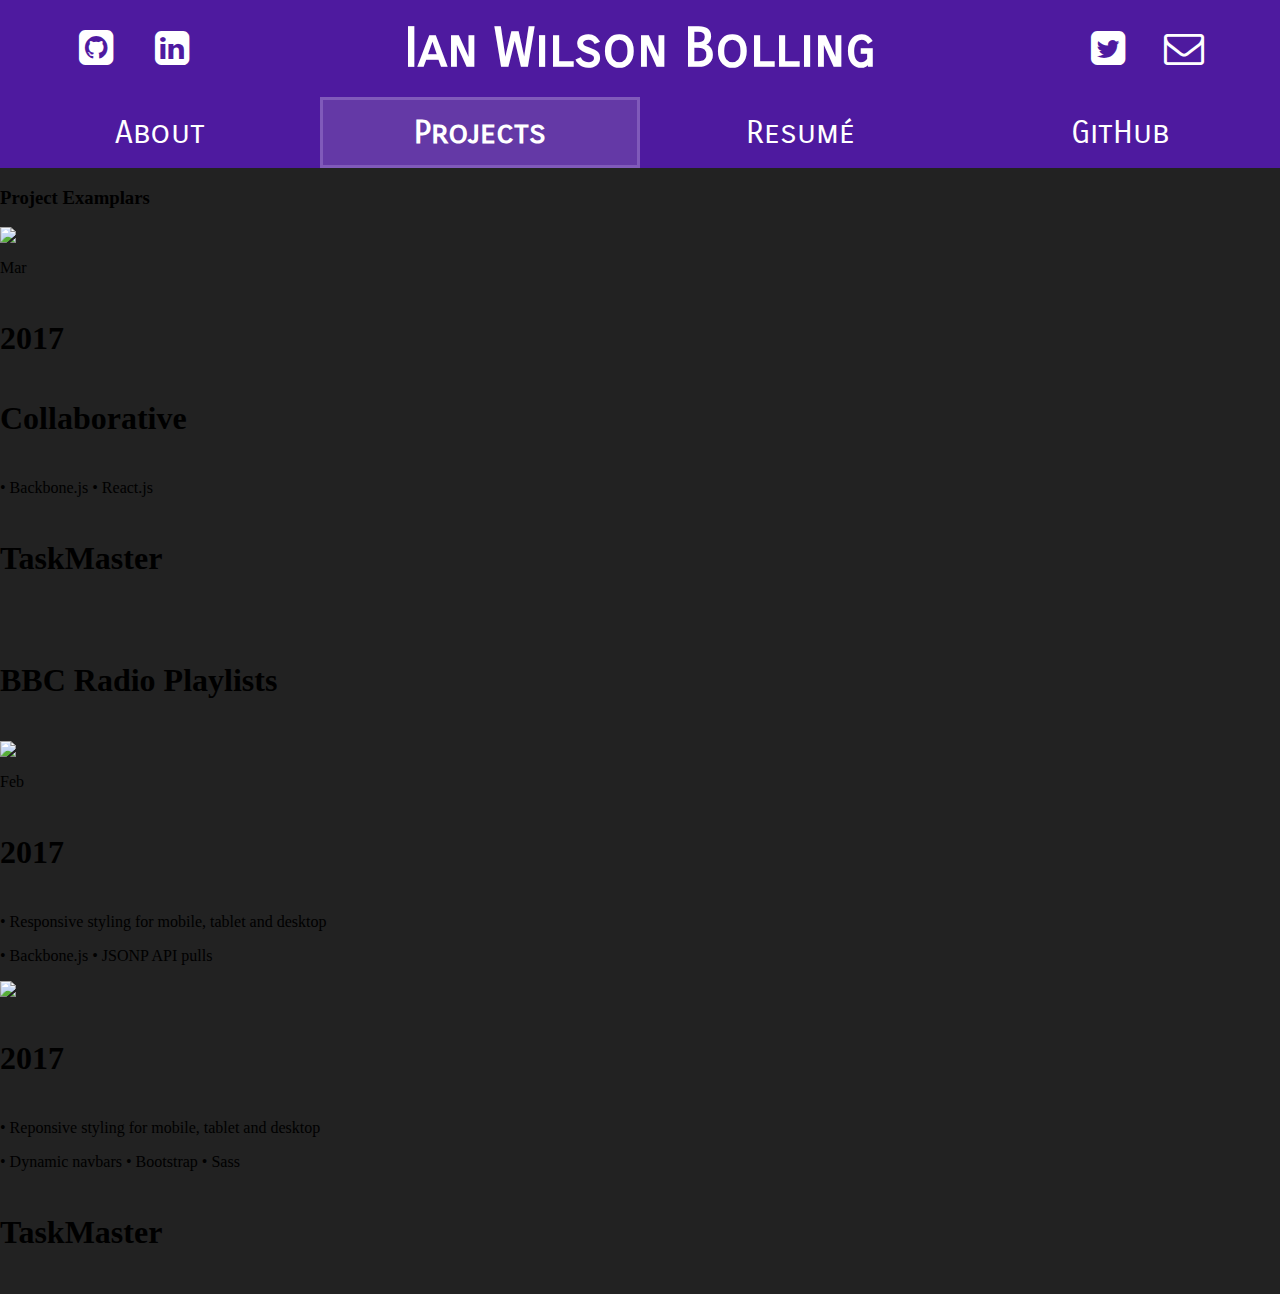
==== projects.html @ d67647b9 "added social icon links and resume link" ====
<!DOCTYPE html>
<html>
  <head>
    <meta charset="utf-8">
    <link href="https://fonts.googleapis.com/css?family=Alegreya+Sans+SC:500i|Carrois+Gothic+SC" rel="stylesheet">
    <link href="./css/styles.css" rel="stylesheet">
    <title>Ian Wilson Bolling | Portfolio</title>
  </head>
  <body>
    <div id="app-container">
      <div class="navbar-top">
        <div class="navbar-top_title-n-social">
          <div class="icon-block icon-block_left">
            <a href="https://github.com/iwbolling/"><i class="icon-github"></i></a>
            <a href="https://www.linkedin.com/in/ian-bolling-79143813a/"><i class="icon-linkedin"></i></a>
          </div>
          <h1>Ian Wilson Bolling</h1>
          <div class="icon-block icon-block_right">
            <a href="https://twitter.com/iwbolling"><i class="icon-twitter"></i></a>
            <a href="mailto:iwbolling@gmail.com?Subject=Read%20Your%20Portfolio"><i class="icon-mail"></i></a>
          </div>
        </div>
        <div class="navbar-top_links columns-container">
          <a href="./index.html">About</a>
          <h2>Projects</h2>
          <a href="./documents/Bolling, Ian - Resumé.pdf">Resumé</a>
          <a href="https://github.com/iwbolling/">GitHub</a>
        </div>
      </div>
      <div class="section-projects">
        <h3>Project Examplars</h3>
        <div class="project-block proj_taskmaster columns-container">
          <div class="project-pane">
            <a href="http://placehold.it"><img src="http://placehold.it/500x300"></a>
            <div class="project-pane_hexagon">
              <p>Mar</p>
              <h4>2017</h4>
            </div>
            <div class="project-pane_infobar">
              <h4>Collaborative</h4>
              <p>&#8226; Backbone.js  &#8226; React.js</p>
            </div>
          </div>
          <div class="project-text">
            <h4>TaskMaster</h4>
            <p></p>
            <ul>
              <li>HTML5, CSS and Sass</li>
              <li>Backbone.js and React.js in MVC framework</li>
              <li>Flux architecture for unidirectional data flow</li>
            </ul>
          </div>
        </div>
        <div class="project-block proj_bbc columns-container">
          <div class="project-text">
            <h4>BBC Radio Playlists</h4>
            <p></p>
            <ul>
              <li>HTML5</li>
            </ul>
          </div>
          <div class="project-pane">
            <a href="http://placehold.it"><img src="http://placehold.it/500x300"></a>
            <div class="project-pane_hexagon">
              <p>Feb</p>
              <h4>2017</h4>
            </div>
            <div class="project-pane_infobar">
              <p>&#8226; Responsive styling for mobile, tablet and desktop</p>
              <p>&#8226; Backbone.js  &#8226; JSONP API pulls</p>
            </div>
          </div>
        </div>
        <div class="project-block proj_momofuku columns-container">
          <div class="project-pane">
              <a href="http://placehold.it"><img src="http://placehold.it/500x300"></a>
              <div class="project-pane_hexagon">
                <p></p>
                <h4>2017</h4>
              </div>
              <div class="project-pane_infobar">
                <p>&#8226; Reponsive styling for mobile, tablet and desktop</p>
                <p>&#8226; Dynamic navbars  &#8226; Bootstrap  &#8226; Sass</p>
              </div>
            </div>
            <div class="project-text">
              <h4>TaskMaster</h4>
              <p></p>
              <ul>
                <li>HTML5, CSS and Sass</li>
                <li>Backbone.js and React.js in MVC framework</li>
                <li>Flux architecture for unidirectional data flow</li>
              </ul>
            </div>
        </div>
      </div>
    </div>
  </body>
</html>
---- css/styles.css ----
@import url(../css/iwb-portfolio.css);
.navbar-top {
  background-color: #4E1A9F;
  margin: 0;
  margin-bottom: 16px;
  width: 100%; }

.navbar-top_title-n-social * {
  display: inline-block;
  vertical-align: middle; }

.navbar-top_title-n-social h1 {
  color: #FFF;
  font-family: "Carrois Gothic SC", sans-serif;
  font-size: 54px;
  margin: 0;
  padding: 16px;
  text-align: center;
  width: 60%; }

.icon-block {
  width: 15%; }

.icon-block_left {
  text-align: left; }

.icon-block_right {
  text-align: right; }

.navbar-top_title-n-social i {
  color: #FFF;
  font-size: 40px; }

.navbar-top_title-n-social a {
  margin: 8px; }

.navbar-top {
  text-align: center;
  width: 100%; }

.navbar-top_links * {
  color: #FFF;
  display: inline-block;
  font-family: "Carrois Gothic SC", sans-serif;
  font-size: 32px;
  margin: 0;
  padding: 16px;
  text-decoration: none;
  width: 25%; }

.navbar-top_links h2 {
  background-color: #6439A6;
  border: 3px solid #805ABA;
  padding: 13px; }

.navbar-top_links a:hover {
  background-color: #2B0762; }

.section-about {
  background: rgba(255, 255, 255, 0.75);
  margin: auto;
  margin-top: 32px;
  padding: 16px;
  width: 95%; }

.section-about h3 {
  font-family: "Carrois Gothic SC", sans-serif;
  font-size: 40px;
  margin-top: 0;
  margin-bottom: 16px; }

.section-about h4 {
  font-family: "Alegreya Sans SC", sans-serif;
  font-size: 32px;
  margin-top: 0;
  margin-bottom: 8px; }

.section-about p {
  font-family: "Roboto", sans-serif;
  font-size: 20px;
  line-height: 175%;
  margin-top: 8px;
  margin-bottom: 24px;
  padding: 0; }

.section-about ul {
  margin: 0; }

.section-about li {
  font-family: "Roboto", sans-serif;
  font-size: 20px;
  margin-bottom: 16px; }

.project-block h4 {
  font-size: 32px; }

.project-block p {
  font-size: 16px; }

* {
  box-sizing: border-box; }

.columns-container {
  font-size: 0; }

body {
  background-color: #222;
  height: 100vh;
  margin: 0; }

#app-container {
  margin: 0; }

/*# sourceMappingURL=styles.css.map */
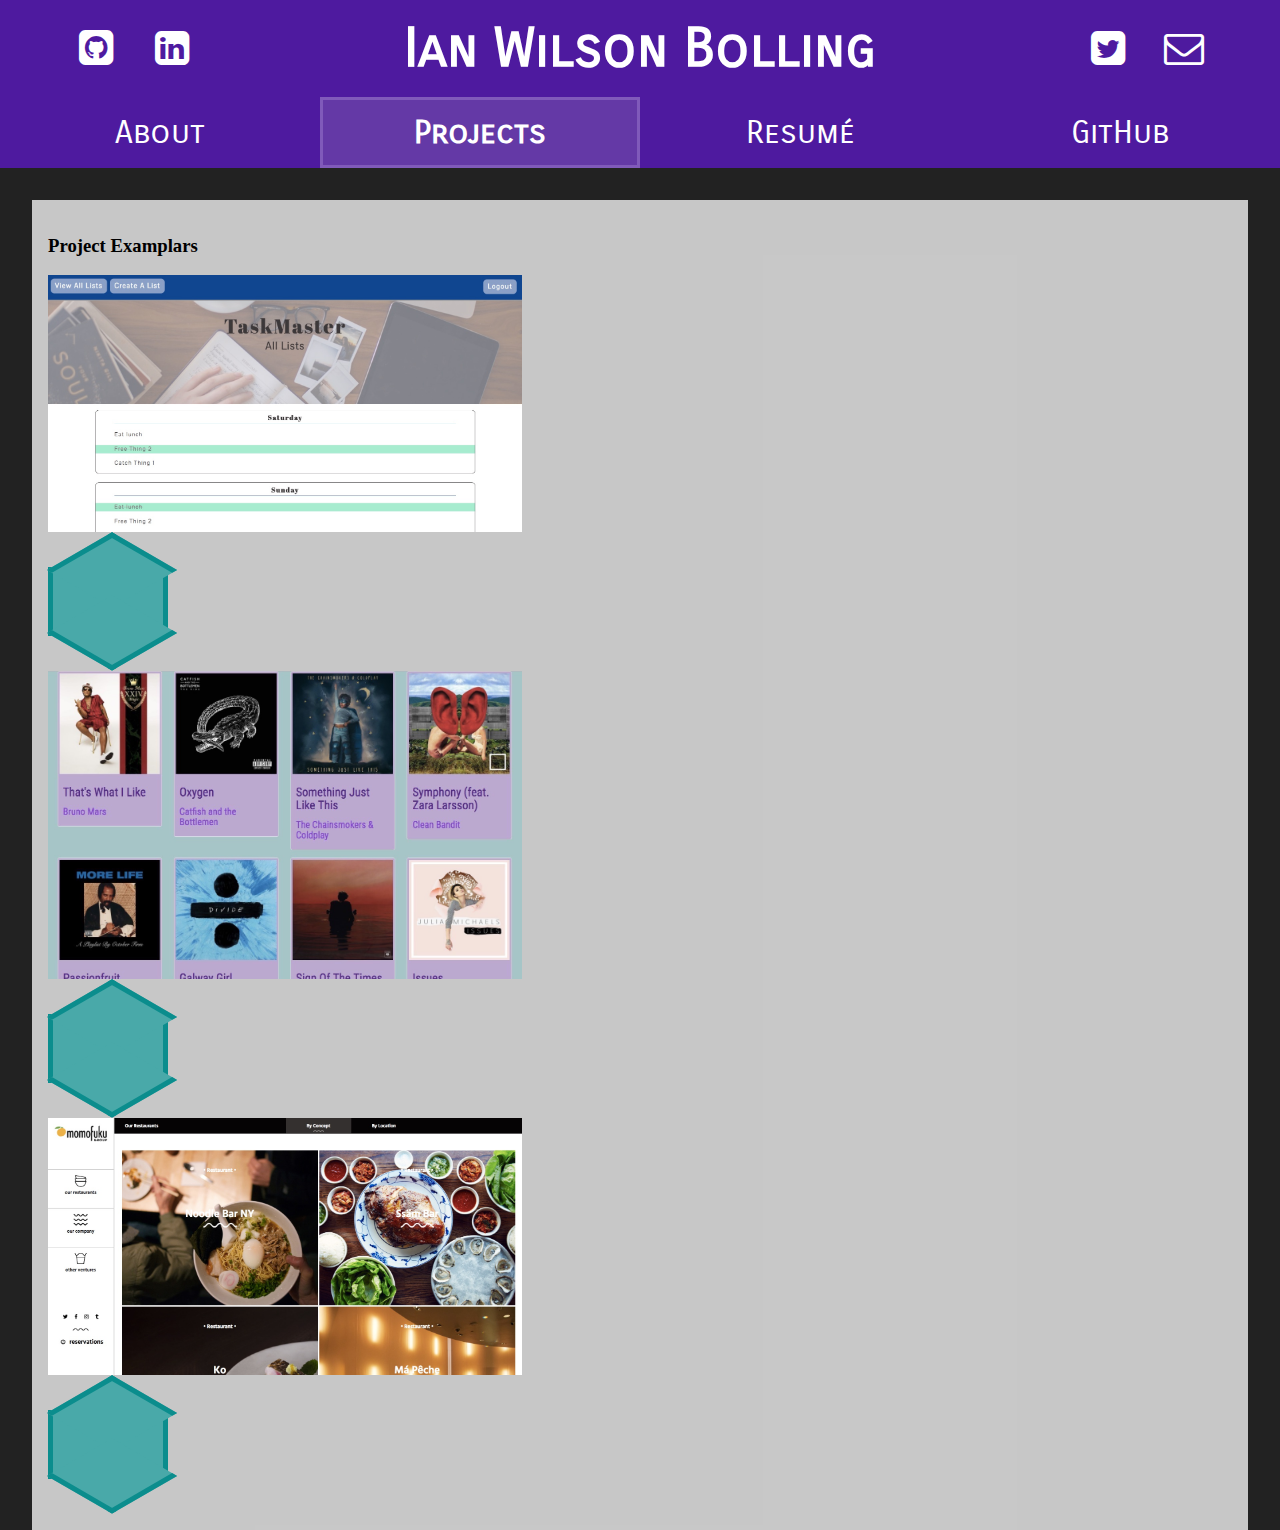
==== commit 6026cd79: "featured projects altered" ====
--- a/projects.html
+++ b/projects.html
@@ -23,7 +23,7 @@
         <div class="navbar-top_links columns-container">
           <a href="./index.html">About</a>
           <h2>Projects</h2>
-          <a href="./documents/Bolling, Ian - Resumé.pdf">Resumé</a>
+          <a href="https://drive.google.com/open?id=0Bz7G0BJK4KJhbS1vT1RVM1h5Nkk" type="pdf">Resumé</a>
           <a href="https://github.com/iwbolling/">GitHub</a>
         </div>
       </div>
@@ -31,8 +31,9 @@
         <h3>Project Examplars</h3>
         <div class="project-block proj_taskmaster columns-container">
           <div class="project-pane">
-            <a href="http://placehold.it"><img src="http://placehold.it/500x300"></a>
-            <div class="project-pane_hexagon">
+            <img src="./images/TaskMaster Example 001.jpg">
+            <div class="hexagon"></div>
+            <div class="project-pane_hextext">
               <p>Mar</p>
               <h4>2017</h4>
             </div>
@@ -49,6 +50,7 @@
               <li>Backbone.js and React.js in MVC framework</li>
               <li>Flux architecture for unidirectional data flow</li>
             </ul>
+            <a class="link-repo" href="https://github.com/JeffWeinreich/TaskManager">Repo</a>
           </div>
         </div>
         <div class="project-block proj_bbc columns-container">
@@ -58,10 +60,16 @@
             <ul>
               <li>HTML5</li>
             </ul>
+            <div class="project-links">
+              <a class="link-demo" href="https://bbc-radio-playlist.herokuapp.com/">Demo</a>
+              <a class="link-repo" href="">Repo</a>
+            </div>
+
           </div>
           <div class="project-pane">
-            <a href="http://placehold.it"><img src="http://placehold.it/500x300"></a>
-            <div class="project-pane_hexagon">
+            <img src="./images/BBC Radio Example 001.jpg">
+            <div class="hexagon"></div>
+            <div class="project-pane_hextext">
               <p>Feb</p>
               <h4>2017</h4>
             </div>
@@ -73,8 +81,9 @@
         </div>
         <div class="project-block proj_momofuku columns-container">
           <div class="project-pane">
-              <a href="http://placehold.it"><img src="http://placehold.it/500x300"></a>
-              <div class="project-pane_hexagon">
+              <img src="./images/Momofuku Example 001.jpg">
+              <div class="hexagon"></div>
+              <div class="project-pane_hextext">
                 <p></p>
                 <h4>2017</h4>
               </div>
@@ -84,13 +93,14 @@
               </div>
             </div>
             <div class="project-text">
-              <h4>TaskMaster</h4>
+              <h4>Momofuku Clone</h4>
               <p></p>
               <ul>
                 <li>HTML5, CSS and Sass</li>
-                <li>Backbone.js and React.js in MVC framework</li>
-                <li>Flux architecture for unidirectional data flow</li>
+                <li></li>
               </ul>
+              <a class="link-demo" href="http://momo-clone.surge.sh/">Demo</a>
+              <a class="link-repo" href="https://github.com/iwbolling/assignment-07">Repo</a>
             </div>
         </div>
       </div>
--- a/css/styles.css
+++ b/css/styles.css
@@ -91,11 +91,47 @@
   font-size: 20px;
   margin-bottom: 16px; }
 
-.project-block h4 {
-  font-size: 32px; }
+.section-projects {
+  background: rgba(255, 255, 255, 0.75);
+  margin: auto;
+  margin-top: 32px;
+  padding: 16px;
+  width: 95%; }
 
-.project-block p {
-  font-size: 16px; }
+.project-pane {
+  width: 40%; }
+
+.hexagon {
+  position: relative;
+  width: 120px;
+  height: 69.28px;
+  background-color: #49A9A9;
+  margin: 34.64px 0;
+  border-left: solid 5px #0B8D8D;
+  border-right: solid 5px #0B8D8D; }
+
+.hexagon:before,
+.hexagon:after {
+  content: "";
+  position: absolute;
+  z-index: 1;
+  width: 84.85px;
+  height: 84.85px;
+  -webkit-transform: scaleY(0.5774) rotate(-45deg);
+  -ms-transform: scaleY(0.5774) rotate(-45deg);
+  transform: scaleY(0.5774) rotate(-45deg);
+  background-color: inherit;
+  left: 12.5736px; }
+
+.hexagon:before {
+  top: -42.4264px;
+  border-top: solid 7.0711px #0B8D8D;
+  border-right: solid 7.0711px #0B8D8D; }
+
+.hexagon:after {
+  bottom: -42.4264px;
+  border-bottom: solid 7.0711px #0B8D8D;
+  border-left: solid 7.0711px #0B8D8D; }
 
 * {
   box-sizing: border-box; }
@@ -111,4 +147,7 @@
 #app-container {
   margin: 0; }
 
+img {
+  width: 100%; }
+
 /*# sourceMappingURL=styles.css.map */
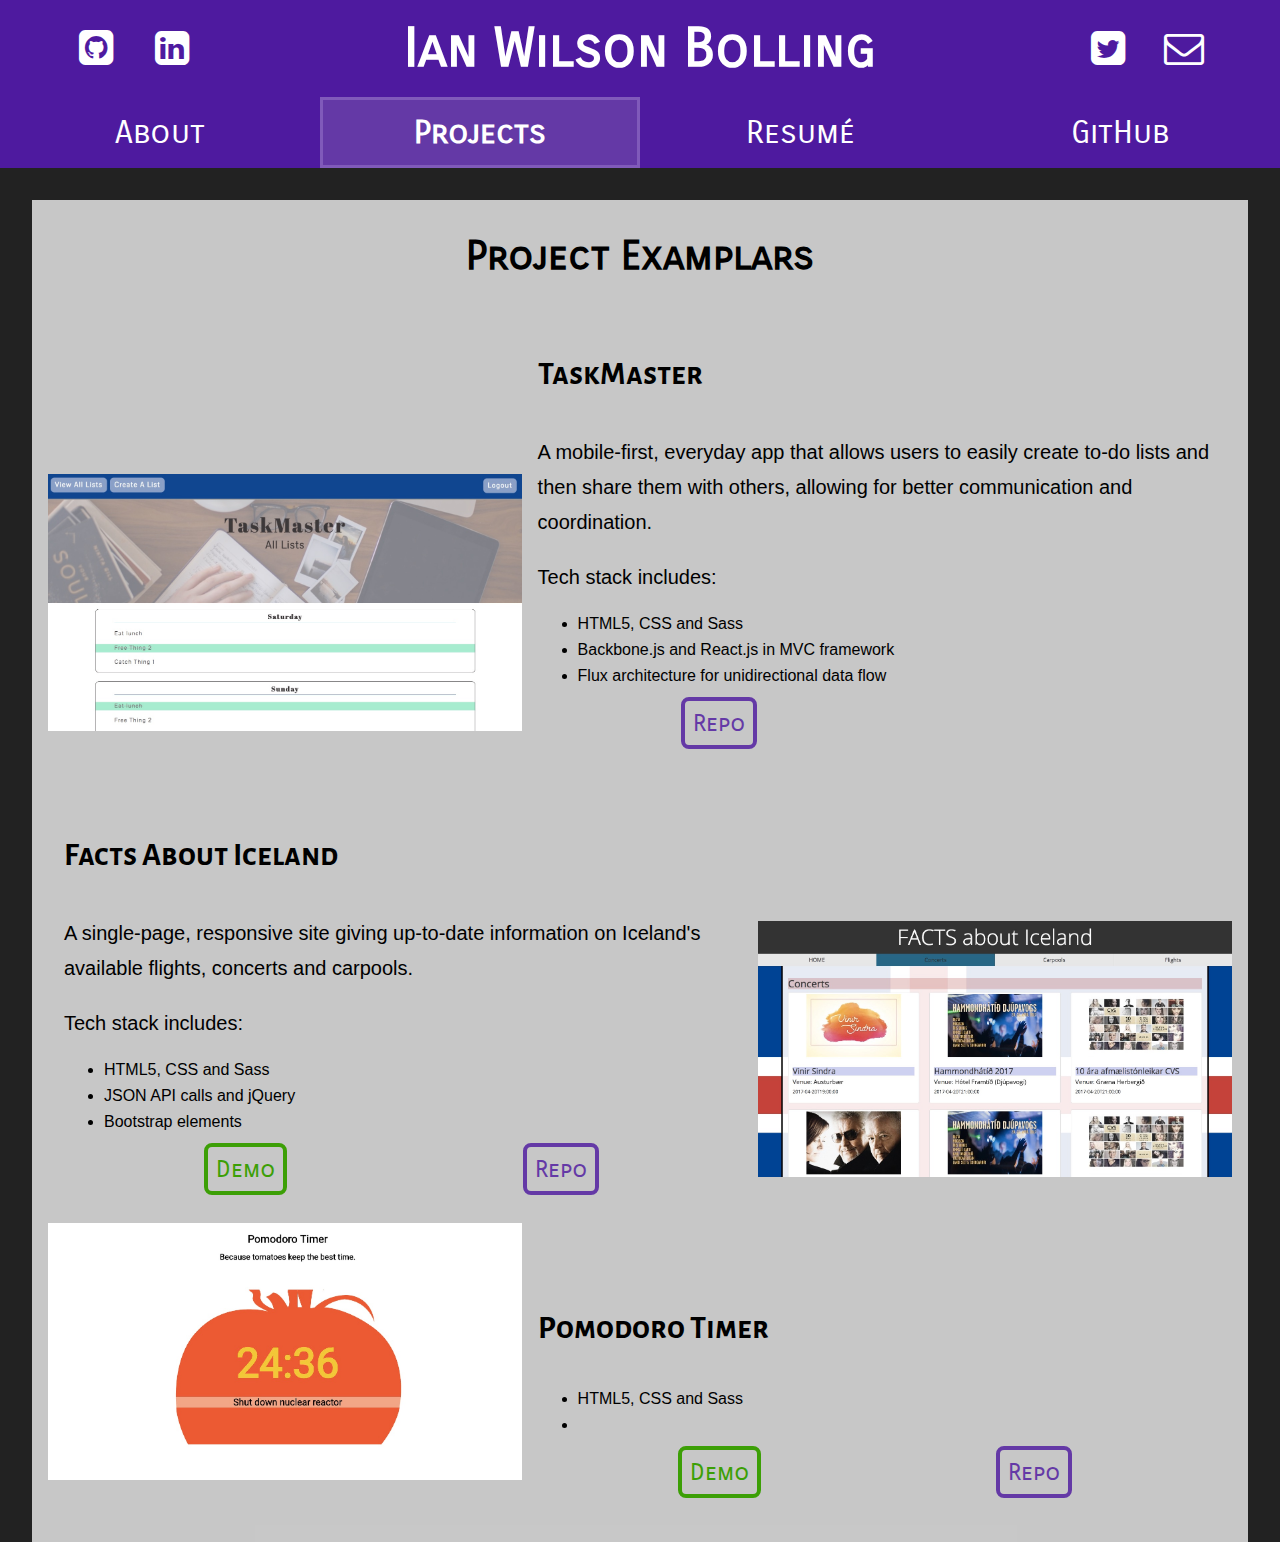
==== commit 94030a94: "styling refined" ====
--- a/projects.html
+++ b/projects.html
@@ -32,7 +32,6 @@
         <div class="project-block proj_taskmaster columns-container">
           <div class="project-pane">
             <img src="./images/TaskMaster Example 001.jpg">
-            <div class="hexagon"></div>
             <div class="project-pane_hextext">
               <p>Mar</p>
               <h4>2017</h4>
@@ -44,31 +43,41 @@
           </div>
           <div class="project-text">
             <h4>TaskMaster</h4>
-            <p></p>
+            <p>A mobile-first, everyday app that allows users to easily create to-do lists and then share them with others, allowing for better communication and coordination.</p>
+            <p>Tech stack includes:</p>
             <ul>
               <li>HTML5, CSS and Sass</li>
               <li>Backbone.js and React.js in MVC framework</li>
               <li>Flux architecture for unidirectional data flow</li>
             </ul>
-            <a class="link-repo" href="https://github.com/JeffWeinreich/TaskManager">Repo</a>
+            <div class="project-links">
+              <div class="link-repo">
+                <a href="https://github.com/JeffWeinreich/TaskManager">Repo</a>
+              </div>
+            </div>
           </div>
         </div>
-        <div class="project-block proj_bbc columns-container">
+        <div class="project-block proj_iceland columns-container">
           <div class="project-text">
-            <h4>BBC Radio Playlists</h4>
-            <p></p>
+            <h4>Facts About Iceland</h4>
+            <p>A single-page, responsive site giving up-to-date information on Iceland's available flights, concerts and carpools.</p>
+            <p>Tech stack includes:</p>
             <ul>
-              <li>HTML5</li>
+              <li>HTML5, CSS and Sass</li>
+              <li>JSON API calls and jQuery</li>
+              <li>Bootstrap elements</li>
             </ul>
-            <div class="project-links">
-              <a class="link-demo" href="https://bbc-radio-playlist.herokuapp.com/">Demo</a>
-              <a class="link-repo" href="">Repo</a>
+            <div class="project-links columns-container">
+              <div class="link-demo">
+                <a href="http://iceland-demo.surge.sh/">Demo</a>
+              </div>
+              <div class="link-repo">
+                <a href="https://github.com/iwbolling/assignment-18">Repo</a>
+              </div>
             </div>
-
           </div>
           <div class="project-pane">
-            <img src="./images/BBC Radio Example 001.jpg">
-            <div class="hexagon"></div>
+            <img src="./images/Iceland Example 001.jpg">
             <div class="project-pane_hextext">
               <p>Feb</p>
               <h4>2017</h4>
@@ -79,12 +88,11 @@
             </div>
           </div>
         </div>
-        <div class="project-block proj_momofuku columns-container">
+        <div class="project-block proj_pomo columns-container">
           <div class="project-pane">
-              <img src="./images/Momofuku Example 001.jpg">
-              <div class="hexagon"></div>
+              <img src="./images/Pomodoro Timer Example 001.jpg">
               <div class="project-pane_hextext">
-                <p></p>
+                <p>Feb</p>
                 <h4>2017</h4>
               </div>
               <div class="project-pane_infobar">
@@ -93,14 +101,20 @@
               </div>
             </div>
             <div class="project-text">
-              <h4>Momofuku Clone</h4>
+              <h4>Pomodoro Timer</h4>
               <p></p>
               <ul>
                 <li>HTML5, CSS and Sass</li>
                 <li></li>
               </ul>
-              <a class="link-demo" href="http://momo-clone.surge.sh/">Demo</a>
-              <a class="link-repo" href="https://github.com/iwbolling/assignment-07">Repo</a>
+              <div class="project-links columns-container">
+                <div class="link-demo">
+                  <a href="http://pomo-timer.surge.sh/">Demo</a>
+                </div>
+                <div class="link-repo">
+                  <a href="https://github.com/iwbolling/assignment-16">Repo</a>
+                </div>
+              </div>
             </div>
         </div>
       </div>
--- a/css/styles.css
+++ b/css/styles.css
@@ -98,40 +98,62 @@
   padding: 16px;
   width: 95%; }
 
+.section-projects h3 {
+  font-family: "Carrois Gothic SC", sans-serif;
+  font-size: 40px;
+  margin: 16px;
+  text-align: center; }
+
+.project-pane, .project-text {
+  display: inline-block; }
+
 .project-pane {
   width: 40%; }
 
-.hexagon {
-  position: relative;
-  width: 120px;
-  height: 69.28px;
-  background-color: #49A9A9;
-  margin: 34.64px 0;
-  border-left: solid 5px #0B8D8D;
-  border-right: solid 5px #0B8D8D; }
+.project-text {
+  padding: 16px;
+  width: 60%; }
 
-.hexagon:before,
-.hexagon:after {
-  content: "";
-  position: absolute;
-  z-index: 1;
-  width: 84.85px;
-  height: 84.85px;
-  -webkit-transform: scaleY(0.5774) rotate(-45deg);
-  -ms-transform: scaleY(0.5774) rotate(-45deg);
-  transform: scaleY(0.5774) rotate(-45deg);
-  background-color: inherit;
-  left: 12.5736px; }
+.project-text h4 {
+  font-family: "Alegreya Sans SC", sans-serif;
+  font-size: 32px; }
 
-.hexagon:before {
-  top: -42.4264px;
-  border-top: solid 7.0711px #0B8D8D;
-  border-right: solid 7.0711px #0B8D8D; }
+.project-text p {
+  font-family: "Roboto", sans-serif;
+  font-size: 20px;
+  line-height: 175%; }
 
-.hexagon:after {
-  bottom: -42.4264px;
-  border-bottom: solid 7.0711px #0B8D8D;
-  border-left: solid 7.0711px #0B8D8D; }
+.project-text ul {
+  margin: 0; }
+
+.project-text li {
+  font-family: "Roboto", sans-serif;
+  font-size: 16px;
+  margin-bottom: 8px; }
+
+.project-links {
+  margin: 24px; }
+
+.project-links a {
+  font-family: "Carrois Gothic SC", sans-serif;
+  font-size: 24px;
+  padding: 8px;
+  text-decoration: none; }
+
+.link-demo, .link-repo {
+  display: inline-block;
+  text-align: center;
+  width: 50%; }
+
+.link-demo a {
+  border: 4px solid #3C9F06;
+  border-radius: 8px;
+  color: #3C9F06; }
+
+.link-repo a {
+  border: 4px solid #6439A6;
+  border-radius: 8px;
+  color: #6439A6; }
 
 * {
   box-sizing: border-box; }
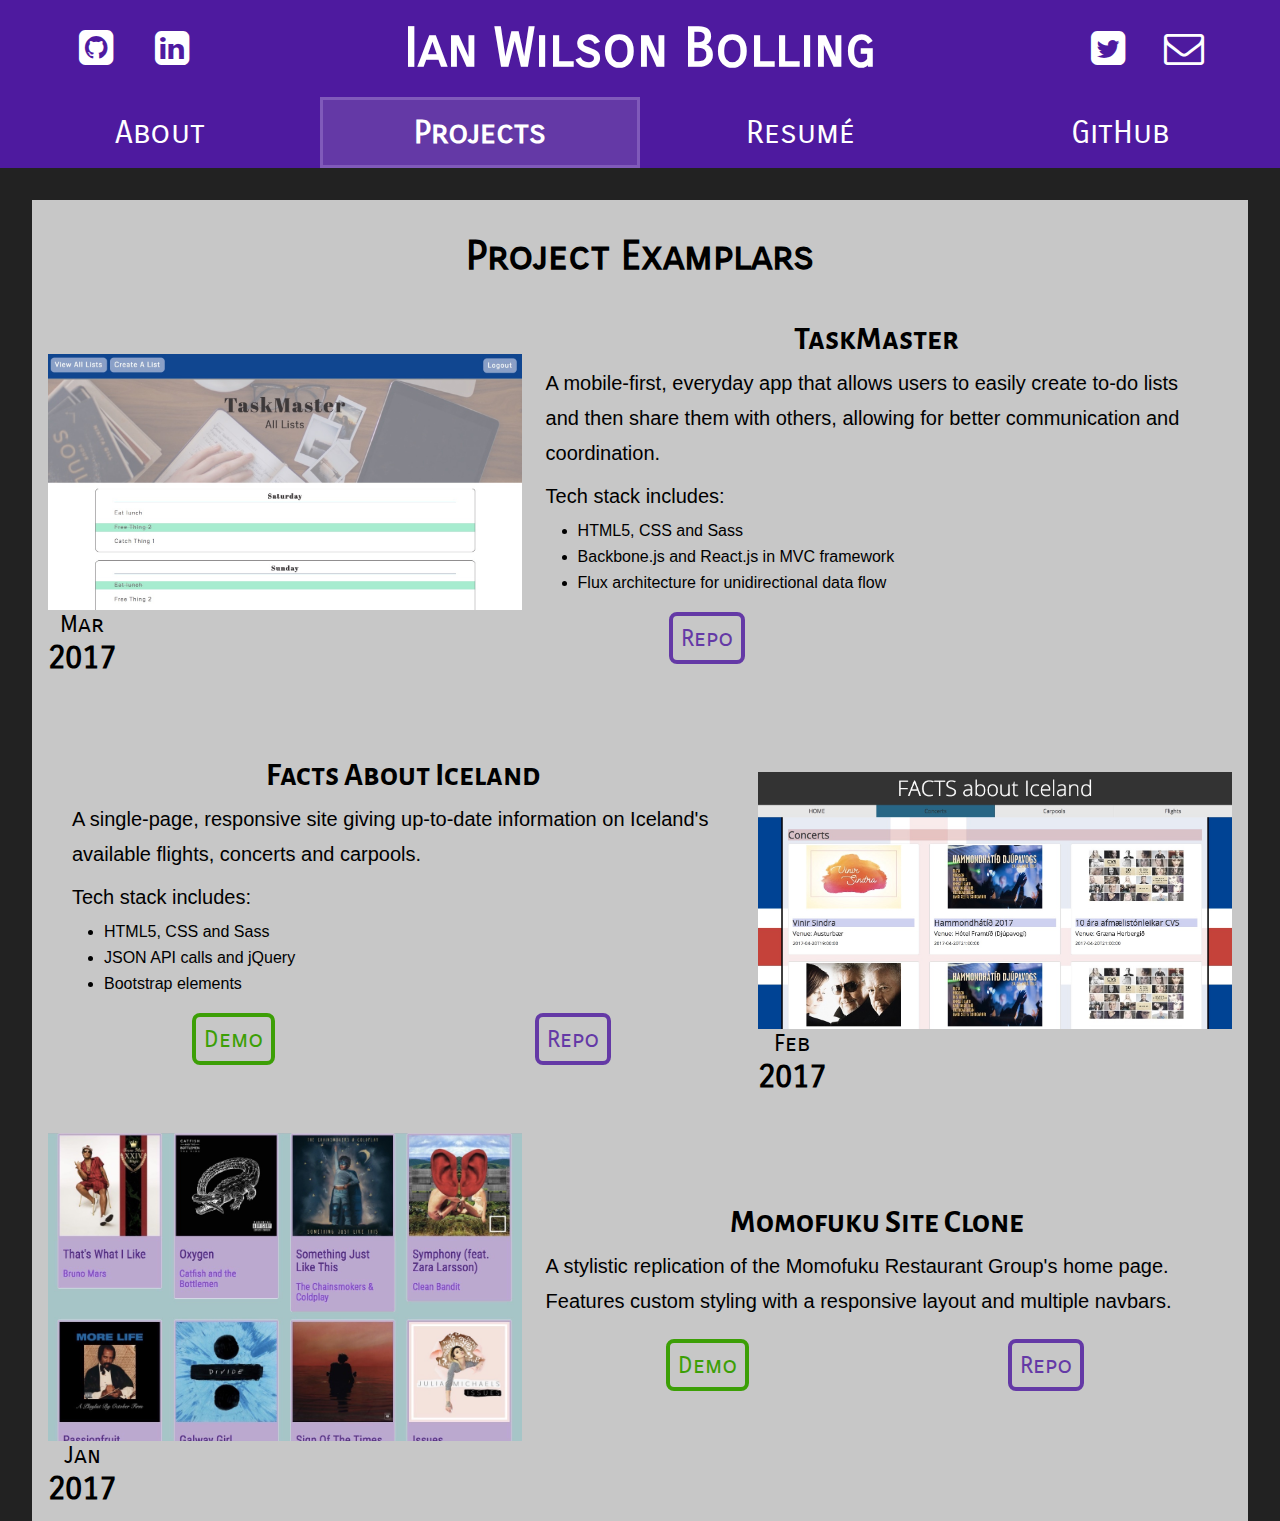
==== commit 522c9520: "projects page 75%, exploring hexagon implementations" ====
--- a/projects.html
+++ b/projects.html
@@ -88,31 +88,27 @@
             </div>
           </div>
         </div>
-        <div class="project-block proj_pomo columns-container">
+        <div class="project-block proj_momo columns-container">
           <div class="project-pane">
-              <img src="./images/Pomodoro Timer Example 001.jpg">
+              <img src="./images/BBC Radio Example 001.jpg">
               <div class="project-pane_hextext">
-                <p>Feb</p>
+                <p>Jan</p>
                 <h4>2017</h4>
               </div>
               <div class="project-pane_infobar">
                 <p>&#8226; Reponsive styling for mobile, tablet and desktop</p>
-                <p>&#8226; Dynamic navbars  &#8226; Bootstrap  &#8226; Sass</p>
+                <p>&#8226; Dynamic navbars  &#8226; Sass</p>
               </div>
             </div>
             <div class="project-text">
-              <h4>Pomodoro Timer</h4>
-              <p></p>
-              <ul>
-                <li>HTML5, CSS and Sass</li>
-                <li></li>
-              </ul>
+              <h4>Momofuku Site Clone</h4>
+              <p>A stylistic replication of the Momofuku Restaurant Group's home page. Features custom styling with a responsive layout and multiple navbars.</p>
               <div class="project-links columns-container">
                 <div class="link-demo">
-                  <a href="http://pomo-timer.surge.sh/">Demo</a>
+                  <a href="http://momo-clone.surge.sh/">Demo</a>
                 </div>
                 <div class="link-repo">
-                  <a href="https://github.com/iwbolling/assignment-16">Repo</a>
+                  <a href="https://github.com/iwbolling/assignment-07">Repo</a>
                 </div>
               </div>
             </div>
--- a/css/styles.css
+++ b/css/styles.css
@@ -104,24 +104,46 @@
   margin: 16px;
   text-align: center; }
 
+.project-block {
+  margin-bottom: 64px; }
+
 .project-pane, .project-text {
-  display: inline-block; }
+  display: inline-block;
+  vertical-align: middle; }
 
 .project-pane {
   width: 40%; }
 
+.project-pane_hextext {
+  position: absolute; }
+
+.project-pane_hextext p {
+  font-family: "Carrois Gothic SC", sans-serif;
+  font-size: 24px;
+  margin: 0;
+  text-align: center; }
+
+.project-pane_hextext h4 {
+  font-family: "Carrois Gothic SC", sans-serif;
+  font-size: 32px;
+  margin: 0;
+  text-align: center; }
+
 .project-text {
   padding: 16px;
   width: 60%; }
 
 .project-text h4 {
   font-family: "Alegreya Sans SC", sans-serif;
-  font-size: 32px; }
+  font-size: 32px;
+  text-align: center;
+  margin: 8px; }
 
 .project-text p {
   font-family: "Roboto", sans-serif;
   font-size: 20px;
-  line-height: 175%; }
+  line-height: 175%;
+  margin: 8px; }
 
 .project-text ul {
   margin: 0; }
@@ -129,10 +151,11 @@
 .project-text li {
   font-family: "Roboto", sans-serif;
   font-size: 16px;
+  margin: 0;
   margin-bottom: 8px; }
 
 .project-links {
-  margin: 24px; }
+  margin-top: 32px; }
 
 .project-links a {
   font-family: "Carrois Gothic SC", sans-serif;
@@ -155,6 +178,30 @@
   border-radius: 8px;
   color: #6439A6; }
 
+.hexagon {
+  position: relative;
+  width: 100px;
+  height: 57.74px;
+  background-color: #299393;
+  margin: 28.87px 0; }
+
+.hexagon:before,
+.hexagon:after {
+  content: "";
+  position: absolute;
+  width: 0;
+  border-left: 50px solid transparent;
+  border-right: 50px solid transparent; }
+
+.hexagon:before {
+  bottom: 100%;
+  border-bottom: 28.87px solid #299393; }
+
+.hexagon:after {
+  top: 100%;
+  width: 0;
+  border-top: 28.87px solid #299393; }
+
 * {
   box-sizing: border-box; }
 
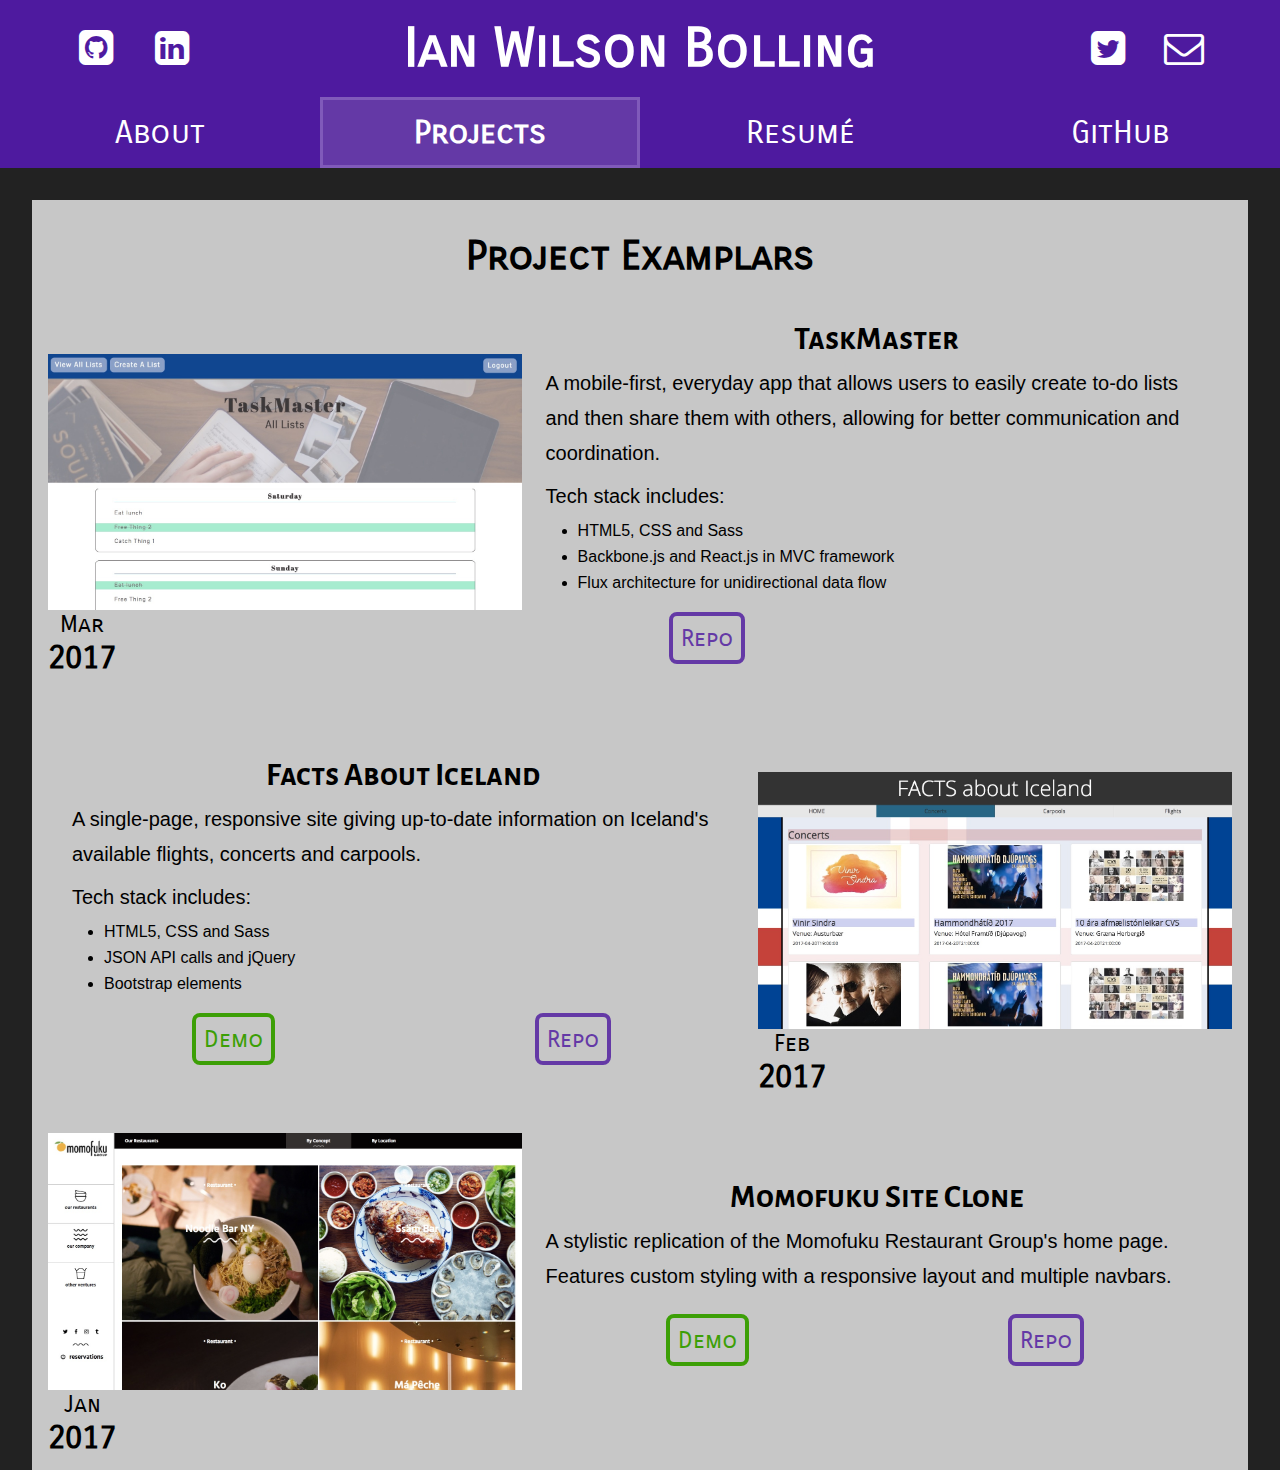
==== commit 9ab6799a: "fixed incorrect image link" ====
--- a/projects.html
+++ b/projects.html
@@ -90,7 +90,7 @@
         </div>
         <div class="project-block proj_momo columns-container">
           <div class="project-pane">
-              <img src="./images/BBC Radio Example 001.jpg">
+              <img src="./images/Momofuku Example 001.jpg">
               <div class="project-pane_hextext">
                 <p>Jan</p>
                 <h4>2017</h4>
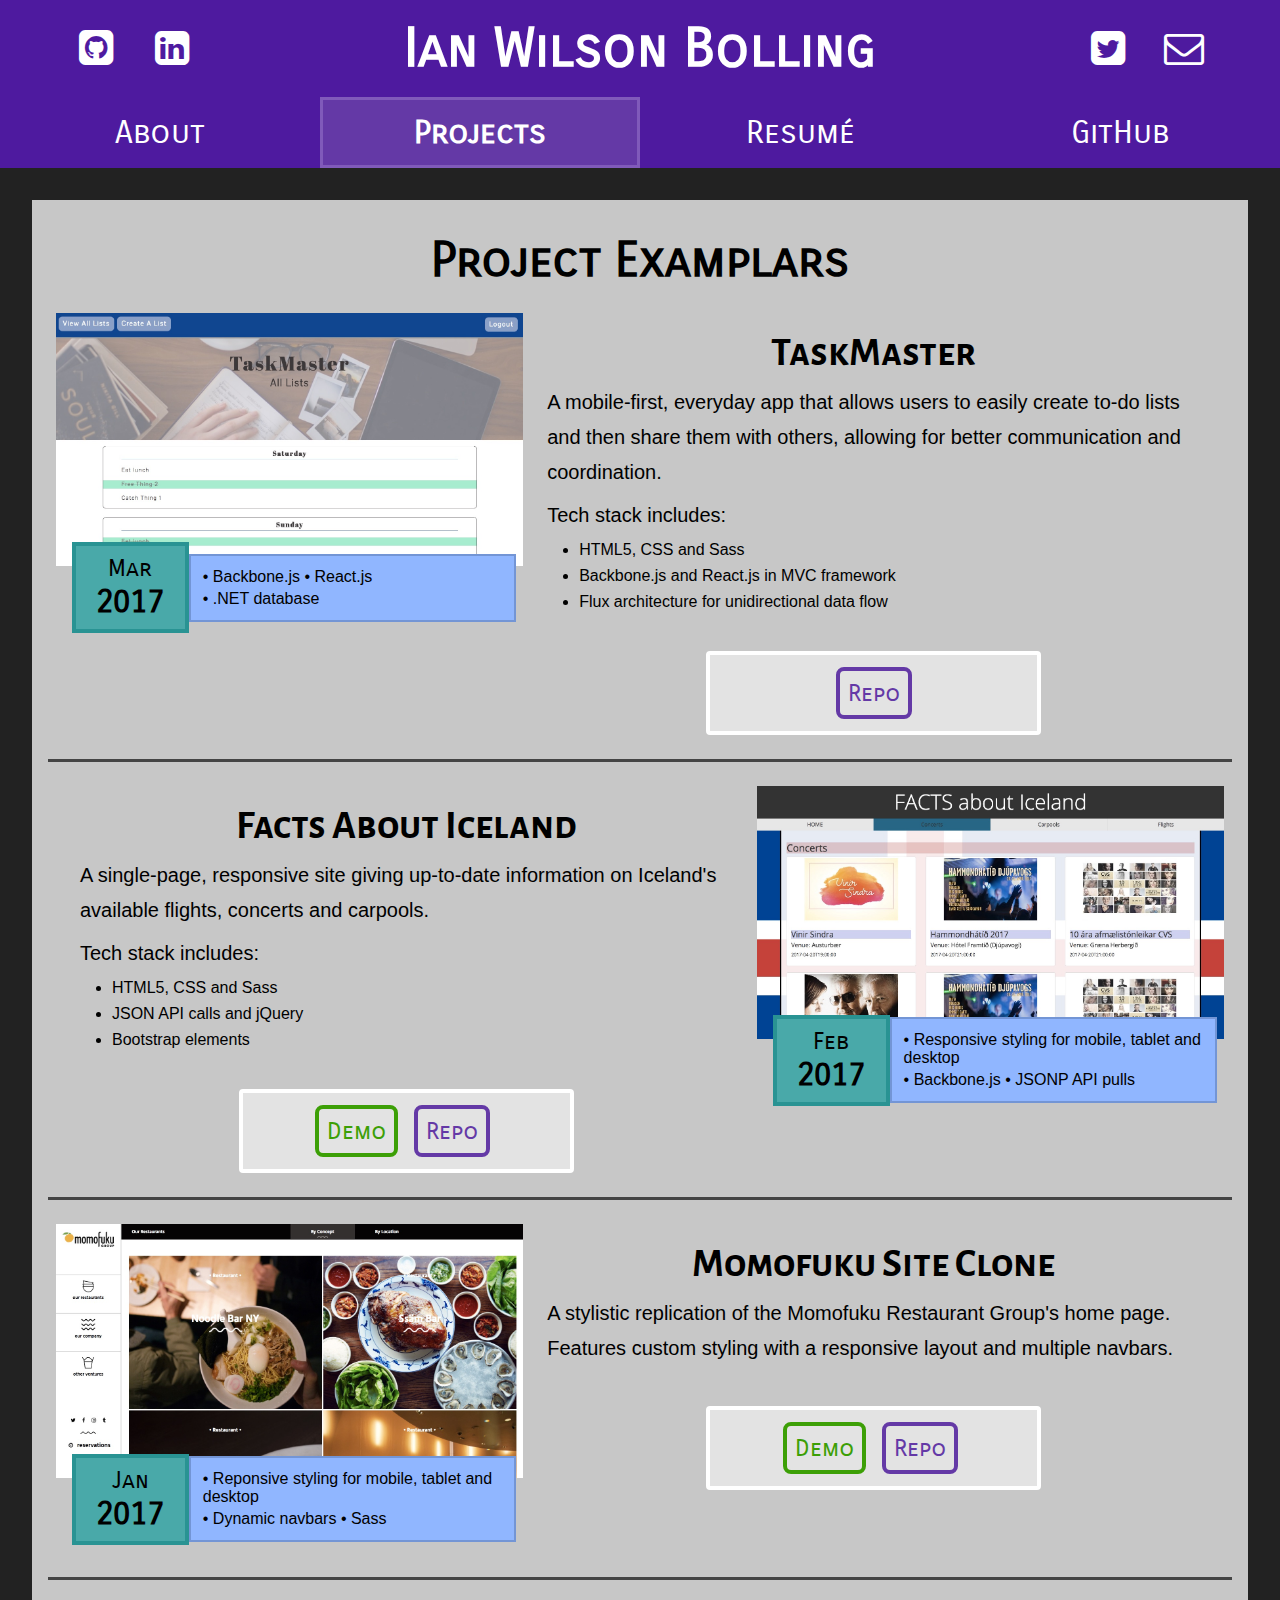
==== commit b680d8ad: "Ceaseless Styling Stuff" ====
--- a/projects.html
+++ b/projects.html
@@ -39,6 +39,7 @@
             <div class="project-pane_infobar">
               <h4>Collaborative</h4>
               <p>&#8226; Backbone.js  &#8226; React.js</p>
+              <p>&#8226; .NET database</p>
             </div>
           </div>
           <div class="project-text">
--- a/css/styles.css
+++ b/css/styles.css
@@ -100,22 +100,36 @@
 
 .section-projects h3 {
   font-family: "Carrois Gothic SC", sans-serif;
-  font-size: 40px;
+  font-size: 48px;
   margin: 16px;
   text-align: center; }
 
 .project-block {
-  margin-bottom: 64px; }
+  border-bottom: 3px solid #444;
+  margin-bottom: 16px;
+  margin-top: 16px;
+  padding: 8px; }
 
 .project-pane, .project-text {
   display: inline-block;
   vertical-align: middle; }
 
 .project-pane {
+  vertical-align: top;
   width: 40%; }
 
+.project-pane_hextext, .project-pane_infobar {
+  display: inline-block; }
+
 .project-pane_hextext {
-  position: absolute; }
+  background-color: #49A9A9;
+  border: 4px solid #299393;
+  bottom: 24px;
+  left: 16px;
+  padding: 8px;
+  position: relative;
+  width: 25%;
+  z-index: 100; }
 
 .project-pane_hextext p {
   font-family: "Carrois Gothic SC", sans-serif;
@@ -128,6 +142,23 @@
   font-size: 32px;
   margin: 0;
   text-align: center; }
+
+.project-pane_infobar {
+  background-color: #90b6ff;
+  border: 2px solid #7395d5;
+  bottom: 24px;
+  left: 16px;
+  padding: 8px;
+  position: relative;
+  width: 70%; }
+
+.project-pane_infobar p {
+  font-family: "Roboto", sans-serif;
+  font-size: 16px;
+  margin: 4px; }
+
+.proj_taskmaster .project-pane_infobar {
+  bottom: 32px; }
 
 .project-text {
   padding: 16px;
@@ -135,9 +166,10 @@
 
 .project-text h4 {
   font-family: "Alegreya Sans SC", sans-serif;
-  font-size: 32px;
-  text-align: center;
-  margin: 8px; }
+  font-size: 40px;
+  margin: 0px;
+  margin-bottom: 8px;
+  text-align: center; }
 
 .project-text p {
   font-family: "Roboto", sans-serif;
@@ -155,7 +187,14 @@
   margin-bottom: 8px; }
 
 .project-links {
-  margin-top: 32px; }
+  background-color: rgba(255, 255, 255, 0.5);
+  border: solid 4px #FFF;
+  border-radius: 4px;
+  margin-left: auto;
+  margin-right: auto;
+  margin-top: 40px;
+  padding: 16px;
+  width: 50%; }
 
 .project-links a {
   font-family: "Carrois Gothic SC", sans-serif;
@@ -165,42 +204,38 @@
 
 .link-demo, .link-repo {
   display: inline-block;
+  padding: 8px;
+  width: 50%; }
+
+.link-demo {
+  text-align: right; }
+
+.link-repo {
+  text-align: left; }
+
+.proj_taskmaster .link-repo {
   text-align: center;
-  width: 50%; }
+  width: 100%; }
 
 .link-demo a {
   border: 4px solid #3C9F06;
   border-radius: 8px;
   color: #3C9F06; }
 
+.link-demo a:hover {
+  background-color: #3C9F06;
+  color: #FFF;
+  border: 4px solid #FFF; }
+
 .link-repo a {
   border: 4px solid #6439A6;
   border-radius: 8px;
   color: #6439A6; }
 
-.hexagon {
-  position: relative;
-  width: 100px;
-  height: 57.74px;
-  background-color: #299393;
-  margin: 28.87px 0; }
-
-.hexagon:before,
-.hexagon:after {
-  content: "";
-  position: absolute;
-  width: 0;
-  border-left: 50px solid transparent;
-  border-right: 50px solid transparent; }
-
-.hexagon:before {
-  bottom: 100%;
-  border-bottom: 28.87px solid #299393; }
-
-.hexagon:after {
-  top: 100%;
-  width: 0;
-  border-top: 28.87px solid #299393; }
+.link-repo a:hover {
+  background-color: #6439A6;
+  border: 4px solid #FFF;
+  color: #FFF; }
 
 * {
   box-sizing: border-box; }
